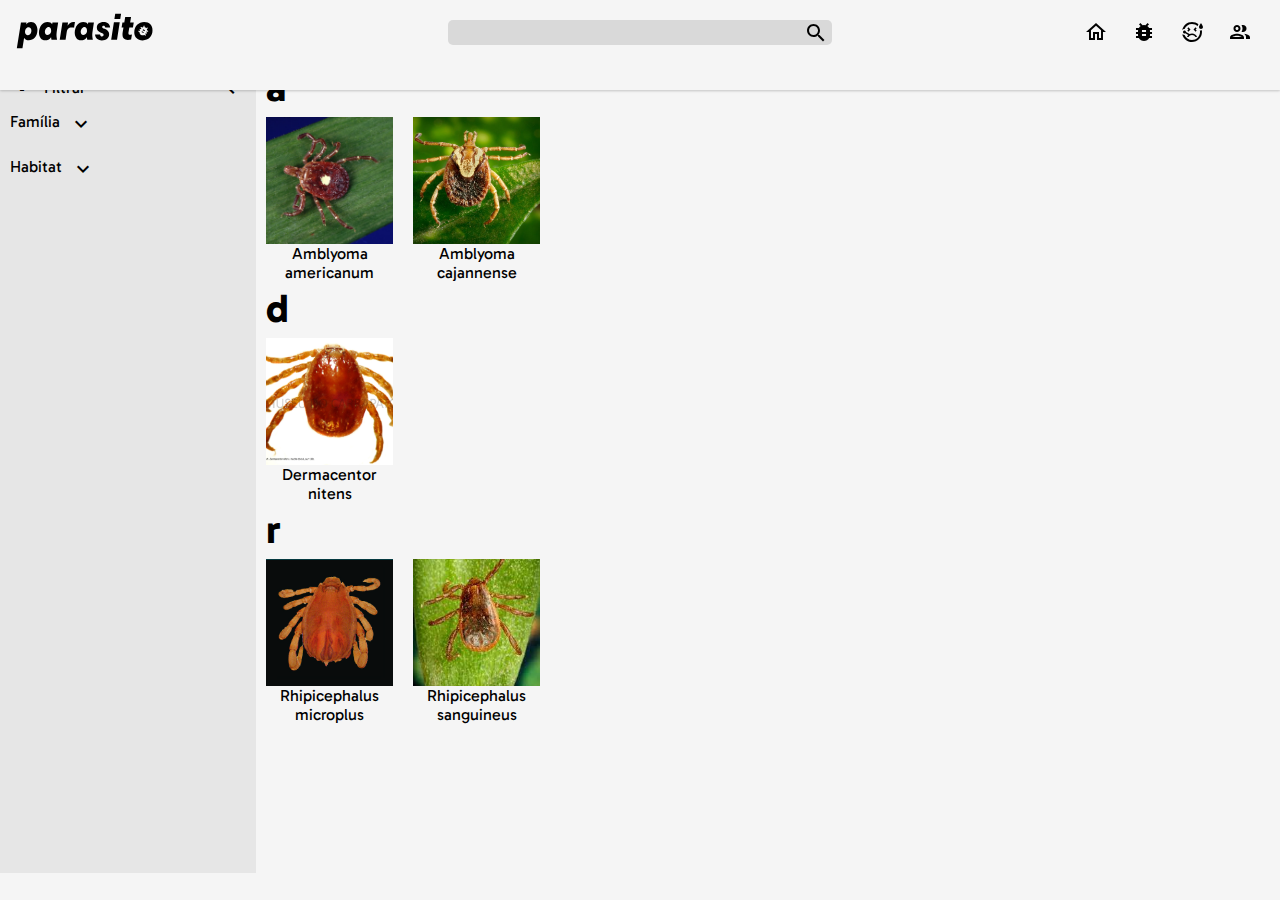
==== catalogo.html @ a0f1c469 "Commit incial" ====
<!DOCTYPE html>
<html>

<head>
  <meta charset="utf-8">
  <meta name="viewport" content="width=device-width">
  <title>Parasito</title>
  <link href="css/style.css" rel="stylesheet" type="text/css" />
  <link href="css/mobile.css" rel="stylesheet" type="text/css" />
  <link href="https://fonts.googleapis.com/css?family=Material+Icons|Material+Icons+Outlined|Material+Icons+Round"
    rel="stylesheet">

</head>

<body>
  <script src="script.js"></script>
  <script src="mobile.js"></script>
  <header>
    <div id="titulo"><img src="img/parasito-logo.svg"></div>
    <ul class="menu">
      <a href="index.html">
        <li class="menu-li">
          <span class="material-icons-outlined">
            home
          </span>

        </li>
      </a>
      <a href="catalogo.html">
        <li class="menu-li">
          <span class="material-icons">
            bug_report
          </span>
        </li>
      </a>
      <li class="menu-li">
        <span class="material-icons-outlined">
          sick
        </span>
      </li>
      <li class="menu-li">
        <span class="material-icons-outlined">
          group
        </span>
      </li>
    </ul>
    <div class="box-search">
      <input type="search" class="pesquisa">
      <button id="btnPesquisa">
        <span class="material-icons-outlined" id="pesquisa_icon">
          search
        </span>
      </button>
    </div>
    <div class="pesquisa-mobile-logo" onclick="pesquisa()">
      <span class="material-icons-outlined" id="pesquisa_icon">
        search
      </span>
    </div>
    <div class="filtro-mobile-logo" onclick="filtro()">
      <span class="material-icons-outlined" id="filtro">
        filter_list
      </span>
    </div>
  </header>
  <div class="footer-menu">
    <ul class="menu-mobile">
      
      <a href="index.html">
        <li>
          <span class="material-icons-outlined">
            home
          </span>
        </li>
      </a>
      <a href="index.html">
        <li>
          <span class="material-icons">
            bug_report
          </span>
        </li>
      </a>
      <li>
        <span class="material-icons-outlined">
          sick
        </span>
      </li>
      <li>
        <span class="material-icons-outlined">
          group
        </span>
      </li>
    </ul>
  </div>
  <div class="filtro-mobile" style="display: none;">
    <p id="filtro-txt">Filtrar</p>

  </div>
  <div class="pesquisa-mobile" style="display: none;">
    <input type="search" class="pesquisa-mobile-input" placeholder="Pesquisar">
  </div>
  <div class="menu-lateral" style="width: 20%">
    <button class="btnOcultar" onclick="menuLateral()">
      <span class="material-icons-outlined" id="ocultarIcon">
        chevron_left
      </span>
      <span class="material-icons-outlined" id="mostrarIcon">
        chevron_right
      </span>
    </button>
    <span class="material-icons-outlined" id="filtro-desktop">
      filter_list
    </span>
    <div class="box-filtro">
      <p id="filtro-txt-desktop">Filtrar</p>
      <p class="filtro-item">Família</p>
      <button class="expandirFamilia" onclick="mostrarFiltrosFamilia()">
        <span class="material-icons-outlined" id="expandir-icon-familia">
          expand_more
        </span>
      </button>

      <div class="filtro-opcoesf" style="height: 0px; opacity: 0;">
        <script>exibirFiltroFamilia();</script>

      </div>

      <p class="filtro-item">Habitat</p>
      <button class="expandir" id="expandirHabitat" onclick="mostrarFiltrosHabitat()">
        <span class="material-icons-outlined" id="expandir-icon-habitat">
          expand_more
        </span>
      </button>
      <br><br>
      <div class="filtro-opcoesh" style="height: 0px; opacity: 0;">
        <script>exibirFiltroHabitat();</script>
        <br>
      </div>
    </div>

  </div>
  <div id="display-items">
    <script>alfabeto();</script>
    <!-- 
    <div class="box-letra">

      
      <p class="letra">a</p>
      <br><br><br>
      <div class="item">
        <div class="item-imagem"><img
            src="https://pm1.aminoapps.com/6738/ce06f86b9f083e85b00eabdda88651243591a25dv2_hq.jpg" id="imagem">
        </div>
        <p class="nome-especie">nome cientifico</p>
      </div>
       
  </div>
-->
  </div>


</body>

</html>
---- css/style.css ----
@import url('https://fonts.cdnfonts.com/css/timeless?styles=11210');
@import url('https://fonts.googleapis.com/css2?family=Gabarito&display=swap');

html,
body {
  height: 100%;
  width: 100%;
  margin: 0;
  padding: 0;
  background-color: #F5F5F5;
  overflow-x: hidden;
}

header {
  position: fixed;
  background-color: #F5F5F5;
  top: 0;
  left: 0;
  width: 100%;
  height: 10%;
  z-index: 1;
  box-shadow: 0 1px 3px rgba(0, 0, 0, 0.12), 0 1px 2px rgba(0, 0, 0, 0.10);
}

/* index.html (home) */
#home {
  position: relative;
  float: left;
  background-color: transparent;
  top: 0;
  left: 0;
  width: 100%;
  height: 0;
  box-shadow: none;
}

.imgbox {
  background-color: transparent;
  width: 100%;
  height: 75%;
  overflow: hidden;
}

.textbox {
  position: relative;
  margin: 20px 20px;

}

#cachorrotriste {
  height: 150%;
  width: 100%;
  object-fit: cover;
  margin: 0px 0px;
}

/* catalogo.html */

#titulo {
  position: relative;
  float: left;
  width: 150px;
  height: 60px;
  margin: 10px 10px;
  font-size: 30px;
}

p {
  font-family: 'Gabarito', sans-serif;
}

h1 {
  font-family: 'Gabarito', sans-serif;
  font-weight: 700;
}

h2 {
  font-family: 'Gabarito', sans-serif;
  font-weight: 700;
}

h3 {
  font-family: 'Gabarito', sans-serif;
  font-weight: 700;
}

.menu {
  position: relative;
  float: right;
  margin: 20px 18px;
}

.box-controle {
  position: relative;
  float: left;
  margin: 0px 35px;
}

.controle {
  display: block;
  font-family: 'Gabarito', sans-serif;
}

.controle-li {
  list-style-image: url('../img/bug_report_black_24dp.svg');
}

.menu-li {
  margin: 0px 10px;
  display: inline-block;
  cursor: pointer;
}

.link {
  position: relative;
  width: 100%;
  float: left;
  margin: 0px 0px;
}

#doencasIcon {
  position: relative;
  float: left;
  margin: 15px 6px;
}

#doencas {
  position: relative;
  float: left;
}

a {
  text-decoration: none;
  color: black;
  font-family: 'Gabarito', sans-serif;
}

a:hover {
  text-decoration: underline;
}

figure {
  font-family: 'Gabarito', sans-serif;
}

.box-search {
  display: block;
  margin: 20px auto;
  width: 30%;
  height: 25px;
}

.pesquisa {
  position: relative;
  border-style: none;
  border-radius: 5px;
  width: 100%;
  height: 25px;
  background-color: #D9D9D9;
}

.pesquisa-mobile-logo {
  display: none;
}

.pesquisa-mobile {
  display: none;
}

#pesquisa_icon {
  position: relative;
  margin: 0px 0px;
  width: 5px;
  height: 5px;
}

button {
  position: relative;
  display: block;
  height: 25px;
  z-index: 1;
  background: transparent;
  border-color: transparent;
  cursor: pointer;
}

#btnPesquisa {
  position: relative;
  margin: -27px 15px;
  float: right;
  z-index: 1;
}

.menu-lateral {
  position: fixed;
  float: left;
  width: 20%;
  height: 90%;
  background-color: #E6E6E6;
  margin: 63px 0px;
  transition-timing-function: ease-in;
  transition: width 0.5s;
}

.btnOcultar {
  position: relative;
  width: 30px;
  height: 30px;
  float: right;
  margin: 10px 10px;
  border-radius: 5px;
  background-color: transparent;

}

.btnOcultar:hover {
  background-color: #D9D9D9;
}

#ocultarIcon {
  display: block;
  position: relative;
  margin: 0px -5px;
  transition: transform 0.5s;
}

#mostrarIcon {
  display: none;
  position: relative;
  margin: 0px -5px;
}

#filtro-desktop {
  display: block;
  position: relative;
  float: left;
  margin: 10px 10px;
}

.filtro-mobile-logo {
  display: none;
}

#filtro-txt-desktop {
  display: block;
  position: relative;
  margin: 15px;
}

.filtro-item {
  position: relative;
  float: left;
  width: auto;
  height: auto;
  background-color: transparent;
  margin: 0px 10px;
  transition: margin 1s;
}

.expandir {
  position: relative;
  float: left;
  width: 20px;
  height: 20px;
  border-radius: 5px;
  background-color: transparent;
}

.expandir:hover {
  background-color: #D9D9D9;
}

ul {
  position: relative;
  float: left;
  padding: 0px;
  margin: 0px 0px;
}

.pure-material-checkbox {
  z-index: 0;
  position: relative;
  display: inline-block;
  color: rgba(var(--pure-material-onsurface-rgb, 0, 0, 0), 0.87);
  font-family: 'Gabarito', sans-serif;
  font-size: 16px;
  line-height: 1.5;
}

/* Input */
.pure-material-checkbox>input {
  appearance: none;
  -moz-appearance: none;
  -webkit-appearance: none;
  z-index: -1;
  position: absolute;
  left: -10px;
  top: -8px;
  display: block;
  margin: 0;
  border-radius: 50%;
  width: 40px;
  height: 40px;
  background-color: rgba(var(--pure-material-onsurface-rgb, 0, 0, 0), 0.6);
  box-shadow: none;
  outline: none;
  opacity: 0;
  transform: scale(1);
  pointer-events: none;
  transition: opacity 0.3s, transform 0.2s;
}

/* Span */
.pure-material-checkbox>span {
  display: inline-block;
  width: 100%;
  cursor: pointer;
}

/* Box */
.pure-material-checkbox>span::before {
  content: "";
  display: inline-block;
  box-sizing: border-box;
  margin: 3px 11px 3px 1px;
  border: solid 2px;
  /* Safari */
  border-color: rgba(var(--pure-material-onsurface-rgb, 0, 0, 0), 0.6);
  border-radius: 2px;
  width: 18px;
  height: 18px;
  vertical-align: top;
  transition: border-color 0.2s, background-color 0.2s;
}

/* Checkmark */
.pure-material-checkbox>span::after {
  content: "";
  display: block;
  position: absolute;
  top: 3px;
  left: 1px;
  width: 10px;
  height: 5px;
  border: solid 2px transparent;
  border-right: none;
  border-top: none;
  transform: translate(3px, 4px) rotate(-45deg);
}

/* Checked, Indeterminate */
.pure-material-checkbox>input:checked,
.pure-material-checkbox>input:indeterminate {
  background-color: black;
}

.pure-material-checkbox>input:checked+span::before,
.pure-material-checkbox>input:indeterminate+span::before {
  border-color: ;
  background-color: black;
}

.pure-material-checkbox>input:checked+span::after,
.pure-material-checkbox>input:indeterminate+span::after {
  border-color: rgb(var(--pure-material-onprimary-rgb, 255, 255, 255));
}

.pure-material-checkbox>input:indeterminate+span::after {
  border-left: none;
  transform: translate(4px, 3px);
}

/* Hover, Focus */
.pure-material-checkbox:hover>input {
  opacity: 0.04;
}

.pure-material-checkbox>input:focus {
  opacity: 0.12;
}

.pure-material-checkbox:hover>input:focus {
  opacity: 0.16;
}

/* Active */
.pure-material-checkbox>input:active {
  opacity: 1;
  transform: scale(0);
  transition: transform 0s, opacity 0s;
}

.pure-material-checkbox>input:active+span::before {
  border-color: rgb(var(--pure-material-primary-rgb, 33, 150, 243));
}

.pure-material-checkbox>input:checked:active+span::before {
  border-color: transparent;
  background-color: rgba(var(--pure-material-onsurface-rgb, 0, 0, 0), 0.6);
}

/* Disabled */
.pure-material-checkbox>input:disabled {
  opacity: 0;
}

.pure-material-checkbox>input:disabled+span {
  color: rgba(var(--pure-material-onsurface-rgb, 0, 0, 0), 0.38);
  cursor: initial;
}

.pure-material-checkbox>input:disabled+span::before {
  border-color: currentColor;
}

.pure-material-checkbox>input:checked:disabled+span::before,
.pure-material-checkbox>input:indeterminate:disabled+span::before {
  border-color: transparent;
  background-color: currentColor;
}

.filtro-opcoesf {
  position: relative;
  float: left;
  width: 100%;
  height: 0;
  margin: 10px 10px;
  background-color: transparent;
  overflow: hidden;
  transition-timing-function: ease-in;
  transition: all 1s;
}

.filtro-opcoesh {
  position: relative;
  float: left;
  width: 100%;
  height: 0;
  margin: 10px 10px;
  background-color: transparent;
  overflow: hidden;
  transition-timing-function: ease-in;
  transition: all 1s;
}

.checkbox {
  position: relative;
  float: left;
  margin: 0px 5px;
}

#filtro-opcao {
  position: relative;
  float: left;
  margin: -3px 0px;
}

#expandir-icon-familia {
  margin: -3px -9px;
  transition-timing-function: ease-in;
  transition: transform 0.5s;
}

#expandir-icon-habitat {
  margin: -3px -9px;
  transition-timing-function: ease-in;
  transition: transform 0.5s;
}

#display-items {
  position: relative;
  float: right;
  width: 80%;
  height: auto;
  background-color: transparent;
  margin: 63px 0px;
  transition-timing-function: ease-in;
  transition: width 0.5s;
}

.box-letra {
  position: relative;
  float: left;
  width: 80%;
  height: auto;
  background-color: transparent;
  margin: 0px 0px;
}

.letra {
  position: relative;
  float: left;
  margin: 0px 10px;
  font-size: 40px;
}

.item {
  position: relative;
  float: left;
  margin: 0px 10px;
  width: 127px;
  height: 167px;
  background-color: transparent;
  text-align: center;
}

.item-imagem {
  position: relative;
  float: left;
  margin: 0 auto;
  width: 127px;
  height: 127px;
  background-color: transparent;
  overflow: hidden;
}

#imagem {
  height: 100%;
  width: 100%;
  object-fit: cover;
}

.nome-especie {
  position: relative;
}

.footer-menu {
  display: none;
}

/* parasita.php */

.parasita {
  position: relative;
  float: left;
  width: 800px;
  height: auto;
}

.foto {
  position: relative;
  float: left;
  width: 200px;
  height: 200px;
  margin: 20px 20px;
}

.parasita-nome {
  position: relative;
  float: left;
  margin: 12px 0px;
}

.parasita-popular {
  position: relative;
  float: left;
  margin: -25px 0px;
}

.habitat {
  position: relative;
  float: left;
  margin: 10px 0px;
}

.hospedeiros {
  position: relative;
  float: left;
  margin: -15px 0px;
}
---- css/mobile.css ----
@media only screen and (max-width: 600px) {
  header {
    position: fixed;
    background-color: #F5F5F5;
    top: 0;
    left: 0;
    width: 100%;
    height: 9%;
    z-index: 1;
    box-shadow: 0 1px 3px rgba(0, 0, 0, 0.12), 0 1px 2px rgba(0, 0, 0, 0.10);
  }

  .titulo {
    position: relative;
    float: left;
  }

  .box-search {
    display: none;
  }

  .menu-lateral {
    display: none;
  }

  #display-items {
    width: 100%;
  }

  .pesquisa-mobile-logo {
    display: block;
    position: relative;
    float: right;
    margin: 20px 40px;
    cursor: pointer;
  }

  .filtro-mobile-logo {
    display: block;
    position: relative;
    float: right;
    margin: 10px -20px;
    cursor: pointer;
  }

  .filtro-mobile {
    position: relative;
    width: 100%;
    height: 5%;
    background-color: #E6E6E6;
    margin: 60px 0px;
  }

  .pesquisa-mobile {
    display: none;
    position: relative;
    width: 100%;
    height: 5%;
    background-color: transparent;
    margin: 60px 0px;
  }

  .pesquisa-mobile-input {
    position: relative;
    border-style: none;
    width: 100%;
    height: 30px;
    background-color: #D9D9D9;
    font-family: 'Timeless', sans-serif;
    font-weight: 700;
  }

  .menu {
    display: none;
  }

  .menu-mobile {
    position: relative;
    float: none;
    margin: 20px auto;
    padding: 0;
    z-index: 1;
    transform: scale(1.2);
  }

  li {
    margin: 0px 20px;
    display: inline-block;
    cursor: pointer;
  }

  .footer-menu {
    display: block;
    position: fixed;
    left: 0;
    bottom: 0;
    width: 100%;
    height: 9%;
    background-color: #E6E6E6;
    text-align: center;
    z-index: 1;
    box-shadow: 0 1px 3px rgba(0, 0, 0, 0.12), 0 1px 2px rgba(0, 0, 0, 0.10);
  }
}
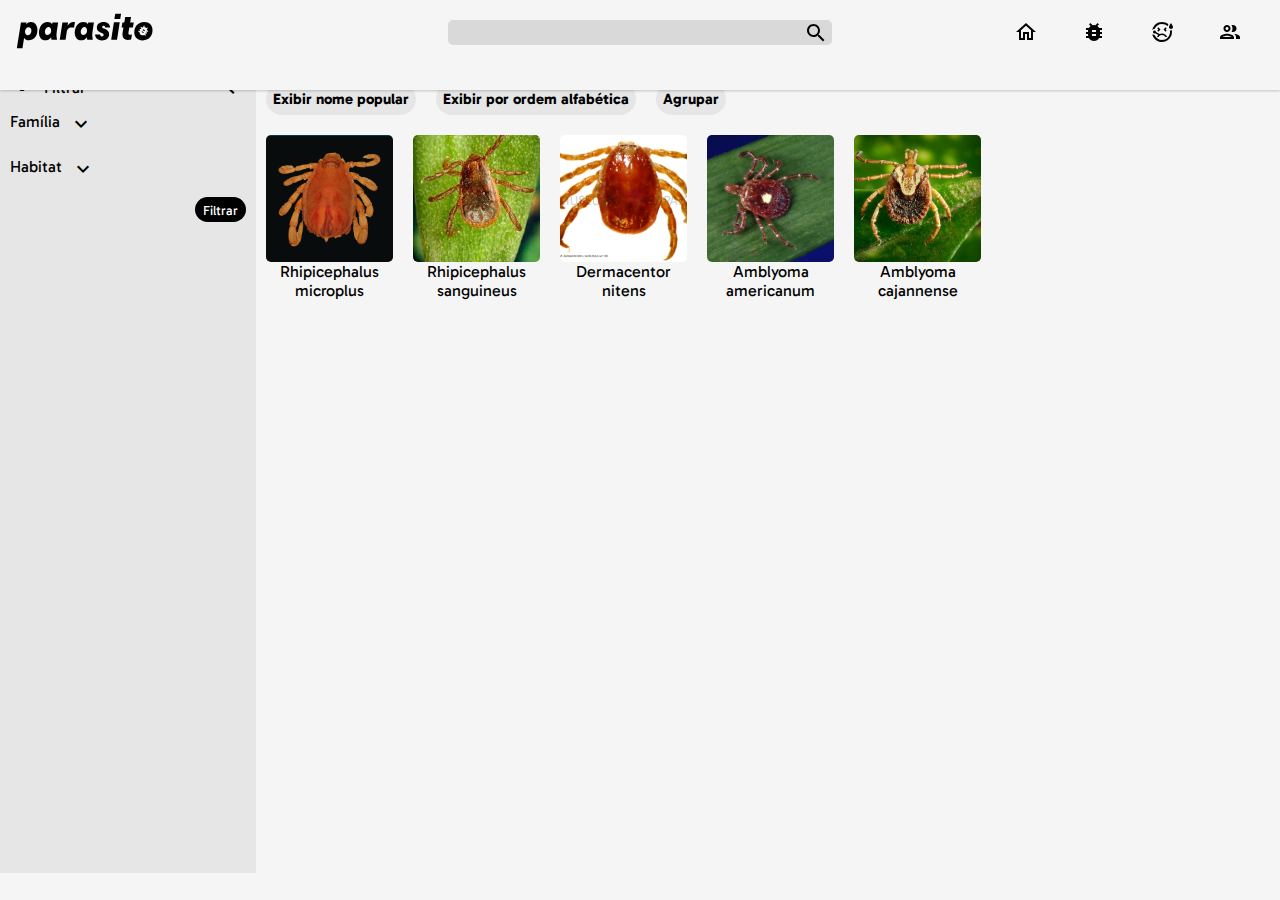
==== commit ac3002a9: "Atualização" ====
--- a/catalogo.html
+++ b/catalogo.html
@@ -9,44 +9,48 @@
   <link href="css/mobile.css" rel="stylesheet" type="text/css" />
   <link href="https://fonts.googleapis.com/css?family=Material+Icons|Material+Icons+Outlined|Material+Icons+Round"
     rel="stylesheet">
-
+  <script src="jquery.js"></script>
 </head>
 
 <body>
   <script src="script.js"></script>
-  <script src="mobile.js"></script>
+  <script src="mobile.js" defer></script>
   <header>
     <div id="titulo"><img src="img/parasito-logo.svg"></div>
     <ul class="menu">
       <a href="index.html">
-        <li class="menu-li">
+        <li class="menu-li" title="Início">
           <span class="material-icons-outlined">
             home
           </span>
 
         </li>
       </a>
-      <a href="catalogo.html">
+      <a href="catalogo.html" title="Catálogo">
         <li class="menu-li">
           <span class="material-icons">
             bug_report
           </span>
         </li>
       </a>
-      <li class="menu-li">
-        <span class="material-icons-outlined">
-          sick
-        </span>
-      </li>
-      <li class="menu-li">
-        <span class="material-icons-outlined">
-          group
-        </span>
-      </li>
+      <a href="doenças.html">
+        <li class="menu-li" title="Doenças">
+          <span class="material-icons-outlined">
+            sick
+          </span>
+        </li>
+      </a>
+      <a href="sobre.html">
+        <li class="menu-li" title="Sobre">
+          <span class="material-icons-outlined">
+            group
+          </span>
+        </li>
+      </a>
     </ul>
     <div class="box-search">
       <input type="search" class="pesquisa">
-      <button id="btnPesquisa">
+      <button id="btnPesquisa" onclick="pesquisar()">
         <span class="material-icons-outlined" id="pesquisa_icon">
           search
         </span>
@@ -65,7 +69,7 @@
   </header>
   <div class="footer-menu">
     <ul class="menu-mobile">
-      
+
       <a href="index.html">
         <li>
           <span class="material-icons-outlined">
@@ -80,16 +84,20 @@
           </span>
         </li>
       </a>
-      <li>
-        <span class="material-icons-outlined">
-          sick
-        </span>
-      </li>
-      <li>
-        <span class="material-icons-outlined">
-          group
-        </span>
-      </li>
+      <a href="doenças.html">
+        <li class="menu-li" title="Doenças">
+          <span class="material-icons-outlined">
+            sick
+          </span>
+        </li>
+      </a>
+      <a href="sobre.html">
+        <li class="menu-li" title="Sobre">
+          <span class="material-icons-outlined">
+            group
+          </span>
+        </li>
+      </a>
     </ul>
   </div>
   <div class="filtro-mobile" style="display: none;">
@@ -99,7 +107,7 @@
   <div class="pesquisa-mobile" style="display: none;">
     <input type="search" class="pesquisa-mobile-input" placeholder="Pesquisar">
   </div>
-  <div class="menu-lateral" style="width: 20%">
+  <div class="menu-lateral" style="width: 20%;">
     <button class="btnOcultar" onclick="menuLateral()">
       <span class="material-icons-outlined" id="ocultarIcon">
         chevron_left
@@ -137,10 +145,83 @@
         <br>
       </div>
     </div>
-
+    <button class="btnFiltrar" onclick="filtrar();">Filtrar</button>
+  </div>
+  <div class="fundo" style="display: none"></div>
+  <div id="exibirBox" style="display: none">
+    <div id="exibirParasita">
+      <div class="infoBox">
+        <div class="boxAncora">
+          <div class="ancora"></div>
+        </div>
+        <span class="material-icons-outlined" id="fechar-guia" onclick='fechar()'>
+          close
+        </span>
+        <br><br><br>
+        <div class="foto-exibir"><img src="" id="imgExibir"></div>
+        <h1 class="nome-exibir" id="nomeCientifico">Nome cientifico</h1>
+        <p class="nome-exibir" id="nomePopular">Nome popular</p>
+        <br><br><br><br>
+        <div class="menuParasita">
+          <ul class="ulParasita">
+            <li class="liParasita" id="selecionado" data-index="resumo" onclick="menuParasita(event)">
+              Resumo
+            </li>
+            <li class="liParasita" data-index="descricao" onclick="menuParasita(event)">
+              Descrição
+            </li>
+            <li class="liParasita" data-index="ciclo" onclick="menuParasita(event)">
+              Ciclo
+            </li>
+            <li class="liParasita" data-index="reproducao" onclick="menuParasita(event)">
+              Reprodução
+            </li>
+            <li class="liParasita" data-index="hospedeiros" onclick="menuParasita(event)">
+              Hospedeiros
+            </li>
+            <li class="liParasita" data-index="doencas" onclick="menuParasita(event)">
+              Doenças
+            </li>
+          </ul>
+          <div class="indicador" id="indicadorParasita"></div>
+        </div>
+        <ul class="ulTaxonomia"></ul>
+        <p class="nome-exibir" id="descricao">Descrição</p>
+        <p class="nome-exibir" id="ciclo">Ciclo</p>
+        <p class="nome-exibir" id="reproducao">Reproducao</p>
+        <br><br><br>
+        <div class="boxCard"></div>
+        <ul class="ulDoencaNome">
+          <li class="liDoenca" id="doencas">item</li>
+        </ul>
+        <!-- 
+        
+        <br><br><br>
+        <p class="nome-exibir" id="hospedeiro">Hospedeiro principal</p>
+        <br><br><br><br>
+        <p class="nome-exibir" id="ciclo">Ciclo biológico</p>
+        <br><br><br><br>
+        <p class="nome-exibir" id="doencas">Principais doenças</p>
+        <br><br><br>
+        --->
+      </div>
+
+    </div>
+  </div>
+  <div class="opcoes">
+    <button id="popular" onclick="mudarNome();" class='ativo'>
+      Exibir nome popular
+    </button>
+    <button id="ordemAlfabetica" onclick="exibirAlfabeto();" class='ativo'>
+      Exibir por ordem alfabética
+    </button>
+    <button id="ordemAgrupar" onclick="exibirAgrupado();" class='ativo'>
+      Agrupar
+    </button>
   </div>
   <div id="display-items">
-    <script>alfabeto();</script>
+
+    <script>exibir();</script>
     <!-- 
     <div class="box-letra">
 
--- a/css/style.css
+++ b/css/style.css
@@ -18,7 +18,7 @@
   left: 0;
   width: 100%;
   height: 10%;
-  z-index: 1;
+  z-index: 3;
   box-shadow: 0 1px 3px rgba(0, 0, 0, 0.12), 0 1px 2px rgba(0, 0, 0, 0.10);
 }
 
@@ -84,6 +84,58 @@
   font-weight: 700;
 }
 
+.opcoes {
+  position: relative;
+  float: right;
+  width: 80%;
+  height: auto;
+  transform: translateY(63px);
+  transition-timing-function: ease-in;
+  transition: all 0.5s;
+}
+
+#popular {
+  position: relative;
+  float: left;
+  margin: 20px 10px;
+  font-family: 'Gabarito', sans-serif;
+  font-weight: 700;
+  font-size: 15px;
+  width: auto;
+  height: auto;
+  background-color: #E6E6E6;
+  border-radius: 20px;
+  padding: 5px;
+}
+
+#ordemAlfabetica {
+  position: relative;
+  float: left;
+  margin: 20px 10px;
+  font-family: 'Gabarito', sans-serif;
+  font-weight: 700;
+  font-size: 15px;
+  width: auto;
+  height: auto;
+  background-color: #E6E6E6;
+  border-radius: 20px;
+  padding: 5px;
+}
+
+#ordemAgrupar {
+  position: relative;
+  float: left;
+  margin: 20px 10px;
+  font-family: 'Gabarito', sans-serif;
+  font-weight: 700;
+  font-size: 15px;
+  width: auto;
+  height: auto;
+  background-color: #E6E6E6;
+  border-radius: 20px;
+  padding: 5px;
+}
+
 .menu {
   position: relative;
   float: right;
@@ -106,7 +158,7 @@
 }
 
 .menu-li {
-  margin: 0px 10px;
+  margin: 0px 20px;
   display: inline-block;
   cursor: pointer;
 }
@@ -128,6 +180,11 @@
   position: relative;
   float: left;
 }
+
+#doencas:hover {
+  text-decoration: underline
+}
+
 
 a {
   text-decoration: none;
@@ -157,6 +214,14 @@
   width: 100%;
   height: 25px;
   background-color: #D9D9D9;
+  -webkit-appearance: none;
+  appearance: none;
+}
+
+.pesquisa::-webkit-search-cancel-button {
+  -webkit-appearance: none;
+  appearance: none;
+  display: none;
 }
 
 .pesquisa-mobile-logo {
@@ -230,6 +295,14 @@
   margin: 0px -5px;
 }
 
+.box-filtro {
+  display: block;
+}
+
+.box-filtro-mobile {
+  display: none;
+}
+
 #filtro-desktop {
   display: block;
   position: relative;
@@ -247,6 +320,31 @@
   margin: 15px;
 }
 
+#exibindoResultadosPara {
+  margin: 20px 10px;
+}
+
+#btnLimpar {
+  position: relative;
+  float: right;
+  margin: 20px 20px;
+  font-family: 'Gabarito', sans-serif;
+  font-weight: 700;
+  font-size: 15px;
+  width: auto;
+  height: auto;
+  background-color: #E6E6E6;
+  border-radius: 20px;
+  padding: 5px;
+}
+
+#limparFiltro {
+  position: relative;
+  float: left;
+  margin: 3px 5px;
+  font-size: 15px;
+}
+
 .filtro-item {
   position: relative;
   float: left;
@@ -255,6 +353,17 @@
   background-color: transparent;
   margin: 0px 10px;
   transition: margin 1s;
+}
+
+.btnFiltrar {
+  position: relative;
+  float: right;
+  background-color: black;
+  color: white;
+  font-family: 'Gabarito', sans-serif;
+  border-radius: 20px;
+  margin: 0px 10px;
+  transition: all 1s;
 }
 
 .expandir {
@@ -455,6 +564,16 @@
   margin: -3px 0px;
 }
 
+#btnAlfabeto {
+  margin: 15px -15px;
+}
+
+#expandir-icon-alfabeto {
+  transform: rotate(180deg);
+  transition-timing-function: ease-in;
+  transition: transform 0.5s;
+}
+
 #expandir-icon-familia {
   margin: -3px -9px;
   transition-timing-function: ease-in;
@@ -475,13 +594,167 @@
   background-color: transparent;
   margin: 63px 0px;
   transition-timing-function: ease-in;
-  transition: width 0.5s;
+  transition: all 0.5s;
+}
+
+.fundo {
+  display: none;
+}
+
+#exibirBox {
+  display: none;
+  float: right;
+  width: 20%;
+}
+
+.infoBox {
+  position: relative;
+  width: auto;
+  max-width: 350px;
+  height: auto;
+  background-color: transparent;
+  white-space: normal;
+  margin: 70px 0px;
+}
+
+.menuParasita {
+  position: absolute;
+  width: 100%;
+  height: 12%;
+  background-color: transparent;
+  margin: 0;
+  padding: 0;
+  transition-timing-function: ease-in;
+  transition: all 0.5s;
+}
+
+.ulParasita {
+  display: flex;
+  color: black;
+  margin: 0px 0px;
+  padding: 0;
+  width: 100%;
+  height: 100%;
+  transition: all 0.2s;
+}
+
+.liParasita {
+  list-style: none;
+  position: relative;
+  float: left;
+  margin: 0px 0px;
+  background-color: transparent;
+  text-align: center;
+  padding: 12px;
+  cursor: pointer;
+  font-family: 'Gabarito', sans-serif;
+}
+
+.foto-exibir {
+  position: relative;
+  width: 200px;
+  height: 200px;
+  background-color: transparent;
+  margin: 10px 20px;
+  left: 16%;
+  overflow: hidden;
+  object-fit: cover;
+  border-radius: 5px;
+}
+
+#imgExibir {
+  width: 100%;
+  height: 100%;
+  object-fit: inherit;
+}
+
+#exibirParasita {
+  position: fixed;
+  width: 25%;
+  height: 100%;
+  background-color: #E6E6E6;
+  margin: 0px -75px;
+  z-index: 2;
+  overflow-y: auto;
+  overflow-x: hidden;
+  transition-timing-function: ease-in;
+  transition: all 0.5s;
+}
+
+.nome-exibir {
+  position: relative;
+  float: left;
+  margin: 0px 20px;
+}
+
+#nomeCientifico {
+  font-size: 25px;
+}
+
+#nomeCientificoParasita {
+  font-size: 20px;
+  margin: 5px 0px;
+}
+
+.ulTaxonomia {
+  position: relative;
+  float: left;
+  margin: 50px 10px;
+  font-family: 'Gabarito', sans-serif;
+}
+
+.liTaxonomia {
+  margin: 0px 20px;
+}
+
+#descricao {
+  display: none;
+  margin: 50px 0px;
+  padding: 10px 10px;
+}
+
+#ciclo {
+  display: none;
+  margin: 50px 0px;
+  padding: 10px 10px;
+}
+
+#reproducao {
+  display: none;
+  margin: 50px 0px;
+  padding: 10px 10px;
+}
+
+#textoControle {
+  font-family: 'Gabarito', sans-serif;
+}
+
+#liControle {
+  margin: 0px 20px !important;
+}
+
+#fechar-guia {
+  position: relative;
+  float: right;
+  margin: 10px 10px;
+  z-index: 1;
+  cursor: pointer;
+}
+
+.boxAncora {
+  display: none;
+  position: absolute;
+  width: 100%;
+  height: 10%;
+  background-color: black;
+  margin: 0;
+  padding: 0;
 }
 
 .box-letra {
   position: relative;
   float: left;
-  width: 80%;
+  width: 100%;
   height: auto;
   background-color: transparent;
   margin: 0px 0px;
@@ -494,7 +767,17 @@
   font-size: 40px;
 }
 
+.numParasitas {
+  position: relative;
+  float: right;
+  margin: 0px 10px;
+  font-family: 'Gabarito', sans-serif;
+  font-weight: 700;
+  opacity: 50%;
+}
+
 .item {
+  display: block;
   position: relative;
   float: left;
   margin: 0px 10px;
@@ -502,6 +785,14 @@
   height: 167px;
   background-color: transparent;
   text-align: center;
+  cursor: pointer;
+  border-radius: 5px;
+  transition-timing-function: ease-in;
+  transition: all 0.5s;
+}
+
+.item:hover {
+  background-color: #E6E6E6;
 }
 
 .item-imagem {
@@ -512,6 +803,7 @@
   height: 127px;
   background-color: transparent;
   overflow: hidden;
+  border-radius: 5px;
 }
 
 #imagem {
@@ -528,43 +820,229 @@
   display: none;
 }
 
-/* parasita.php */
-
-.parasita {
-  position: relative;
-  float: left;
-  width: 800px;
-  height: auto;
-}
-
-.foto {
-  position: relative;
-  float: left;
-  width: 200px;
-  height: 200px;
-  margin: 20px 20px;
-}
-
-.parasita-nome {
-  position: relative;
-  float: left;
-  margin: 12px 0px;
-}
-
-.parasita-popular {
+#linkIcon {
+  position: relative;
+  float: left;
+  margin: 0px 5px;
+}
+
+.linkReferencias {
+  position: relative;
+  float: left;
+  width: auto;
+  height: auto;
+  background-color: #c9c9c9;
+  border-radius: 5px;
+  padding-right: 10px;
+}
+
+.linkUrl {
+  position: relative;
+  float: left;
+  margin: 2px 0px;
+}
+
+/* doenças.html */
+
+#nomeDoenca {
+  margin: 10px 10px;
+  font-size: 30px;
+}
+
+.itemDoenca {
+  display: block;
+  position: relative;
+  float: left;
+  margin: 0px 10px;
+  width: auto;
+  height: auto;
+  background-color: transparent;
+  text-align: center;
+  cursor: pointer;
+  border-radius: 5px;
+  transition-timing-function: ease-in;
+  transition: all 0.5s;
+}
+
+.nome-doenca {
+  position: relative;
+  margin: 0px 20px;
+  font-family: 'Gabarito', sans-serif;
+}
+
+.nome-doenca:hover {
+  text-decoration: underline;
+}
+
+#btnOrdemAlfabetica {
+  position: relative;
+  float: left;
+  margin: 20px 10px;
+  font-family: 'Gabarito', sans-serif;
+  font-weight: 700;
+  font-size: 15px;
+  width: auto;
+  height: auto;
+  background-color: #E6E6E6;
+  border-radius: 20px;
+  padding: 5px;
+}
+
+#exibirDoenca {
+  position: fixed;
+  width: 25%;
+  height: 100%;
+  background-color: #E6E6E6;
+  margin: 0px -75px;
+  z-index: 2;
+  overflow-y: auto;
+  overflow-x: hidden;
+}
+
+.menuDoenca {
+  position: absolute;
+  width: 100%;
+  height: 28%;
+  background-color: transparent;
+  margin: 0;
+  padding: 0;
+}
+
+.ulDoenca {
+  display: flex;
+  color: black;
+  margin: 0px 0px;
+  padding: 0;
+  width: 100%;
+  height: 100%;
+  transition: all 0.2s;
+}
+
+.liDoenca {
+  list-style: none;
+  position: relative;
+  float: left;
+  margin: 0px 0px;
+  background-color: transparent;
+  text-align: center;
+  padding: 12px;
+  cursor: pointer;
+  font-family: 'Gabarito', sans-serif;
+}
+
+.indicador {
+  position: relative;
+  width: 27%;
+  height: 5%;
+  background-color: black;
+  top: 95%;
+  margin: 0px 0px;
+  transition: all 0.2s;
+}
+
+#indicadorParasita {
+  width: 24%;
+}
+
+#selecionado {
+  font-weight: 700;
+}
+
+#nomeDoenca {
+  margin: 10px 10px;
+}
+
+
+#textoDesc {
+  margin: 0px 10px;
+}
+
+.cardParasita {
+  position: relative;
+  width: 100%;
+  height: 100px;
+  background-color: #D9D9D9;
+  margin: 10px 10px;
+  border-radius: 5px;
+}
+
+.foto-exibir-doenca {
+  position: relative;
+  float: left;
+  width: 80px;
+  height: 80px;
+  overflow: hidden;
+  object-fit: cover;
+  margin: 10px 10px;
+  border-radius: 5px;
+}
+
+.nome-exibir-doenca {
+  position: relative;
+  float: left;
+  margin: 10px 0px;
+}
+
+.nome-popular-exibir-doenca {
   position: relative;
   float: left;
   margin: -25px 0px;
 }
 
-.habitat {
-  position: relative;
-  float: left;
-  margin: 10px 0px;
-}
-
-.hospedeiros {
-  position: relative;
-  float: left;
-  margin: -15px 0px;
+.boxCard {
+  display: none;
+}
+
+.cardHospedeiro {
+  position: relative;
+  float: left;
+  width: 95%;
+  height: 100px;
+  background-color: #D9D9D9;
+  margin: 10px 10px;
+  border-radius: 5px;
+}
+
+.ulDoencaNome {
+  display: none;
+  position: relative;
+  float: left;
+  margin: 0px 40px;
+  font-family: 'Gabarito', sans-serif;
+}
+
+.liDoencasNome {
+  position: relative;
+}
+
+/* sobre.html */
+
+.sobre {
+  width: 100% !important;
+  margin: 63px -10px !important;
+}
+
+#sobreTexto {
+  position: relative;
+  width: 98%;
+  height: auto;
+}
+
+.box-imgGrupo {
+  position: relative;
+  float: left;
+  background-color: red;
+  width: auto;
+  height: auto;
+  overflow: hidden;
+}
+
+#imgGrupo {
+  position: relative;
+  margin: -300px 0px;
+}
+
+#legendaGrupo {
+  position: relative;
+  float: left;
 }--- a/css/mobile.css
+++ b/css/mobile.css
@@ -6,7 +6,7 @@
     left: 0;
     width: 100%;
     height: 9%;
-    z-index: 1;
+    z-index: 3;
     box-shadow: 0 1px 3px rgba(0, 0, 0, 0.12), 0 1px 2px rgba(0, 0, 0, 0.10);
   }
 
@@ -21,10 +21,26 @@
 
   .menu-lateral {
     display: none;
+    width: 100% !important;
+    z-index: 4;
+  }
+
+  .btnOcultar {
+    display: none;
+  }
+
+  .opcoes {
+    width: 100%;
+    height: 10%;
+    margin: 0px -8px;
   }
 
   #display-items {
     width: 100%;
+  }
+
+  .item {
+    margin: 0px 25px;
   }
 
   .pesquisa-mobile-logo {
@@ -39,14 +55,14 @@
     display: block;
     position: relative;
     float: right;
-    margin: 10px -20px;
+    margin: 20px -20px;
     cursor: pointer;
   }
 
   .filtro-mobile {
     position: relative;
     width: 100%;
-    height: 5%;
+    height: auto;
     background-color: #E6E6E6;
     margin: 60px 0px;
   }
@@ -70,6 +86,12 @@
     font-weight: 700;
   }
 
+  .pesquisa-mobile-input::-webkit-search-cancel-button {
+    -webkit-appearance: none;
+    appearance: none;
+    display: none;
+  }
+
   .menu {
     display: none;
   }
@@ -98,7 +120,116 @@
     height: 9%;
     background-color: #E6E6E6;
     text-align: center;
-    z-index: 1;
+    z-index: 2;
     box-shadow: 0 1px 3px rgba(0, 0, 0, 0.12), 0 1px 2px rgba(0, 0, 0, 0.10);
   }
+
+  .boxAncora {
+    display: block;
+    position: fixed;
+    width: 100%;
+    height: 3%;
+    background-color: #E6E6E6;
+    border-radius: 5px;
+    margin: 0;
+    padding: 0;
+    z-index: 1;
+  }
+
+  .ancora {
+    position: relative;
+    width: 10%;
+    height: 20%;
+    left: 40%;
+    top: 40%;
+    border-radius: 10px;
+    background-color: black;
+    opacity: 20%;
+  }
+
+  .ancora:active {
+    transform: scale(1.2);
+    opacity: 30%;
+  }
+
+  #exibirBox {
+    position: absolute;
+    display: none;
+    float: right;
+    width: 100%;
+    z-index: 4;
+  }
+
+  .infoBox {
+    position: relative;
+    width: auto;
+    max-width: 350px;
+    height: auto;
+    background-color: transparent;
+    white-space: normal;
+    margin: 0px 0px;
+    z-index: 1;
+  }
+
+  #exibirParasita {
+    position: fixed;
+    width: 100%;
+    height: 90%;
+    background-color: #E6E6E6;
+    margin: 75px 0px;
+    border-radius: 10px;
+    z-index: 1;
+  }
+
+  .fundo {
+    position: absolute;
+    width: 100%;
+    height: 100%;
+    background-color: black;
+    z-index: 4;
+    opacity: 30%;
+  }
+
+  #popular {
+    font-size: 12px;
+    margin: 20px 5px;
+  }
+
+  #ordemAlfabetica {
+    font-size: 12px;
+    margin: 20px 5px;
+  }
+
+  #ordemAgrupar {
+    font-size: 12px;
+    margin: 20px 5px;
+  }
+
+  .liTaxonomia {
+    margin: 10px 20px;
+  }
+
+
+  #ciclocarrapato {
+    width: 410px;
+    height: 319px;
+    margin-left: -30px;
+  }
+
+  /* doencas.html */
+  #nomeDoenca {
+    margin: 10px 10px;
+    font-size: 20px;
+  }
+
+  #exibirDoenca {
+    position: fixed;
+    width: 100%;
+    height: 90%;
+    background-color: #E6E6E6;
+    margin: 75px 0;
+    border-radius: 10px;
+    z-index: 1;
+  }
+
 }